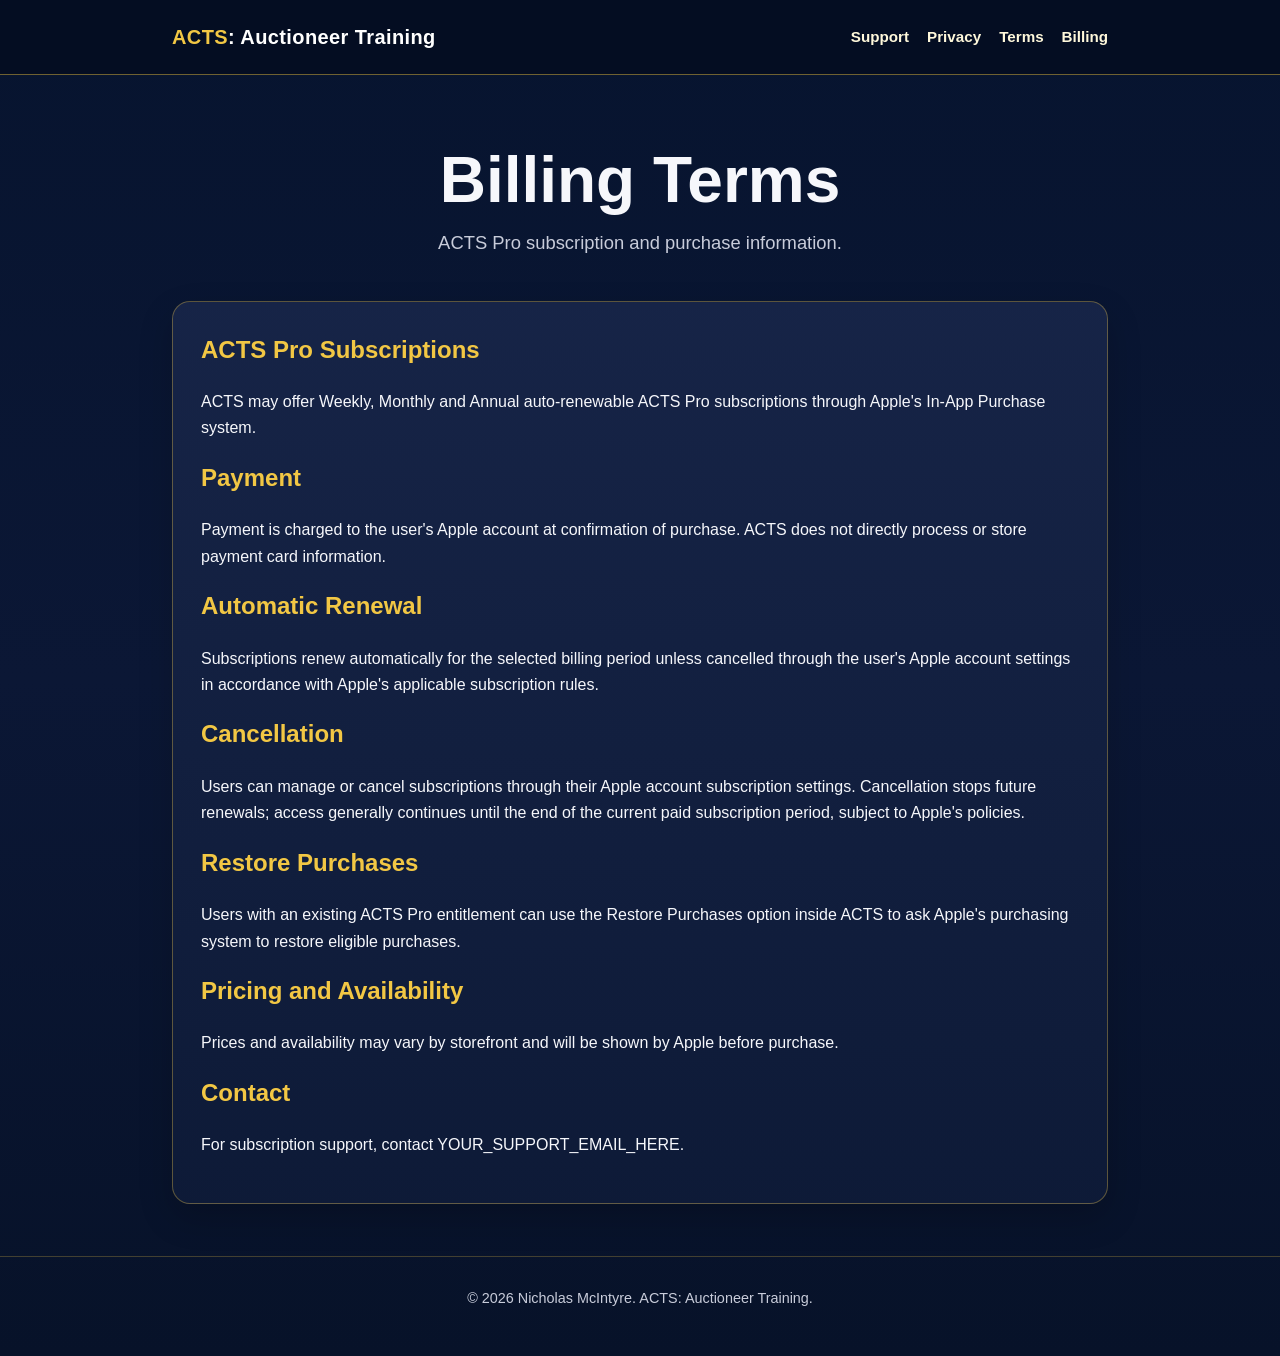
==== billing.html @ 9ac2880b "Add files via upload" ====
<!doctype html>
<html lang="en-AU">
<head>
<meta charset="utf-8">
<meta name="viewport" content="width=device-width,initial-scale=1">
<title>Billing Terms | ACTS: Auctioneer Training</title>
<meta name="description" content="Billing Terms for ACTS: Auctioneer Training.">
<link rel="stylesheet" href="styles.css">
</head>
<body>
<header>
  <div class="wrap">
    <nav>
      <a class="brand" href="index.html"><span>ACTS</span>: Auctioneer Training</a>
      <div class="links">
        <a href="support.html">Support</a>
        <a href="privacy.html">Privacy</a>
        <a href="terms.html">Terms</a>
        <a href="billing.html">Billing</a>
      </div>
    </nav>
  </div>
</header>

<main class="wrap">
<section class="hero">
  <h1>Billing Terms</h1>
  <p>ACTS Pro subscription and purchase information.</p>
</section>

<section class="card">
  <h2>ACTS Pro Subscriptions</h2>
  <p>ACTS may offer Weekly, Monthly and Annual auto-renewable ACTS Pro subscriptions through Apple's In-App Purchase system.</p>

  <h2>Payment</h2>
  <p>Payment is charged to the user's Apple account at confirmation of purchase. ACTS does not directly process or store payment card information.</p>

  <h2>Automatic Renewal</h2>
  <p>Subscriptions renew automatically for the selected billing period unless cancelled through the user's Apple account settings in accordance with Apple's applicable subscription rules.</p>

  <h2>Cancellation</h2>
  <p>Users can manage or cancel subscriptions through their Apple account subscription settings. Cancellation stops future renewals; access generally continues until the end of the current paid subscription period, subject to Apple's policies.</p>

  <h2>Restore Purchases</h2>
  <p>Users with an existing ACTS Pro entitlement can use the Restore Purchases option inside ACTS to ask Apple's purchasing system to restore eligible purchases.</p>

  <h2>Pricing and Availability</h2>
  <p>Prices and availability may vary by storefront and will be shown by Apple before purchase.</p>

  <h2>Contact</h2>
  <p>For subscription support, contact YOUR_SUPPORT_EMAIL_HERE.</p>
</section>

</main>
<footer>
  <div class="wrap">
    <div>© 2026 Nicholas McIntyre. ACTS: Auctioneer Training.</div>
  </div>
</footer>

</body>
</html>
---- styles.css ----
:root{
  --navy:#07142f;
  --navy2:#101f43;
  --gold:#f2c744;
  --gold2:#d79d08;
  --cream:#fff8db;
  --text:#f6f7fb;
  --muted:#c8ccda;
}
*{box-sizing:border-box}
body{
  margin:0;
  font-family:-apple-system,BlinkMacSystemFont,"Segoe UI",Roboto,Arial,sans-serif;
  background:linear-gradient(180deg,var(--navy),#0b1735 50%,#071229);
  color:var(--text);
  line-height:1.65;
}
header{
  border-bottom:1px solid rgba(242,199,68,.45);
  background:rgba(5,14,34,.96);
  position:sticky; top:0; z-index:10;
}
.wrap{max-width:980px;margin:0 auto;padding:0 22px}
nav{
  min-height:74px;display:flex;align-items:center;justify-content:space-between;gap:20px
}
.brand{font-size:1.25rem;font-weight:800;letter-spacing:.02em;color:white;text-decoration:none}
.brand span{color:var(--gold)}
.links{display:flex;gap:18px;flex-wrap:wrap}
.links a{color:var(--cream);text-decoration:none;font-weight:600;font-size:.95rem}
.links a:hover{color:var(--gold)}
.hero{padding:72px 0 42px;text-align:center}
.hero h1{font-size:clamp(2.2rem,6vw,4rem);line-height:1.05;margin:0 0 14px}
.hero p{color:var(--muted);font-size:1.15rem;max-width:700px;margin:0 auto}
.card{
  background:linear-gradient(180deg,rgba(23,37,72,.97),rgba(14,27,56,.97));
  border:1px solid rgba(242,199,68,.34);
  border-radius:18px;
  padding:28px;
  margin:0 0 22px;
  box-shadow:0 14px 34px rgba(0,0,0,.18);
}
h2{color:var(--gold);margin-top:0}
h3{color:#ffe17b}
a{color:#ffe17b}
.meta{color:var(--muted);font-size:.95rem}
.notice{
  border-left:4px solid var(--gold);
  padding:14px 18px;
  background:rgba(242,199,68,.09);
  border-radius:8px;
}
footer{
  margin-top:52px;padding:30px 0 45px;border-top:1px solid rgba(242,199,68,.25);
  color:var(--muted);font-size:.9rem;text-align:center
}
.button{
  display:inline-block;background:linear-gradient(90deg,var(--gold2),#ffe169);
  color:#101010;text-decoration:none;font-weight:800;padding:12px 20px;border-radius:10px
}
ul{padding-left:22px}
@media(max-width:700px){
  nav{align-items:flex-start;flex-direction:column;padding:18px 0}
  .hero{padding-top:48px}
}
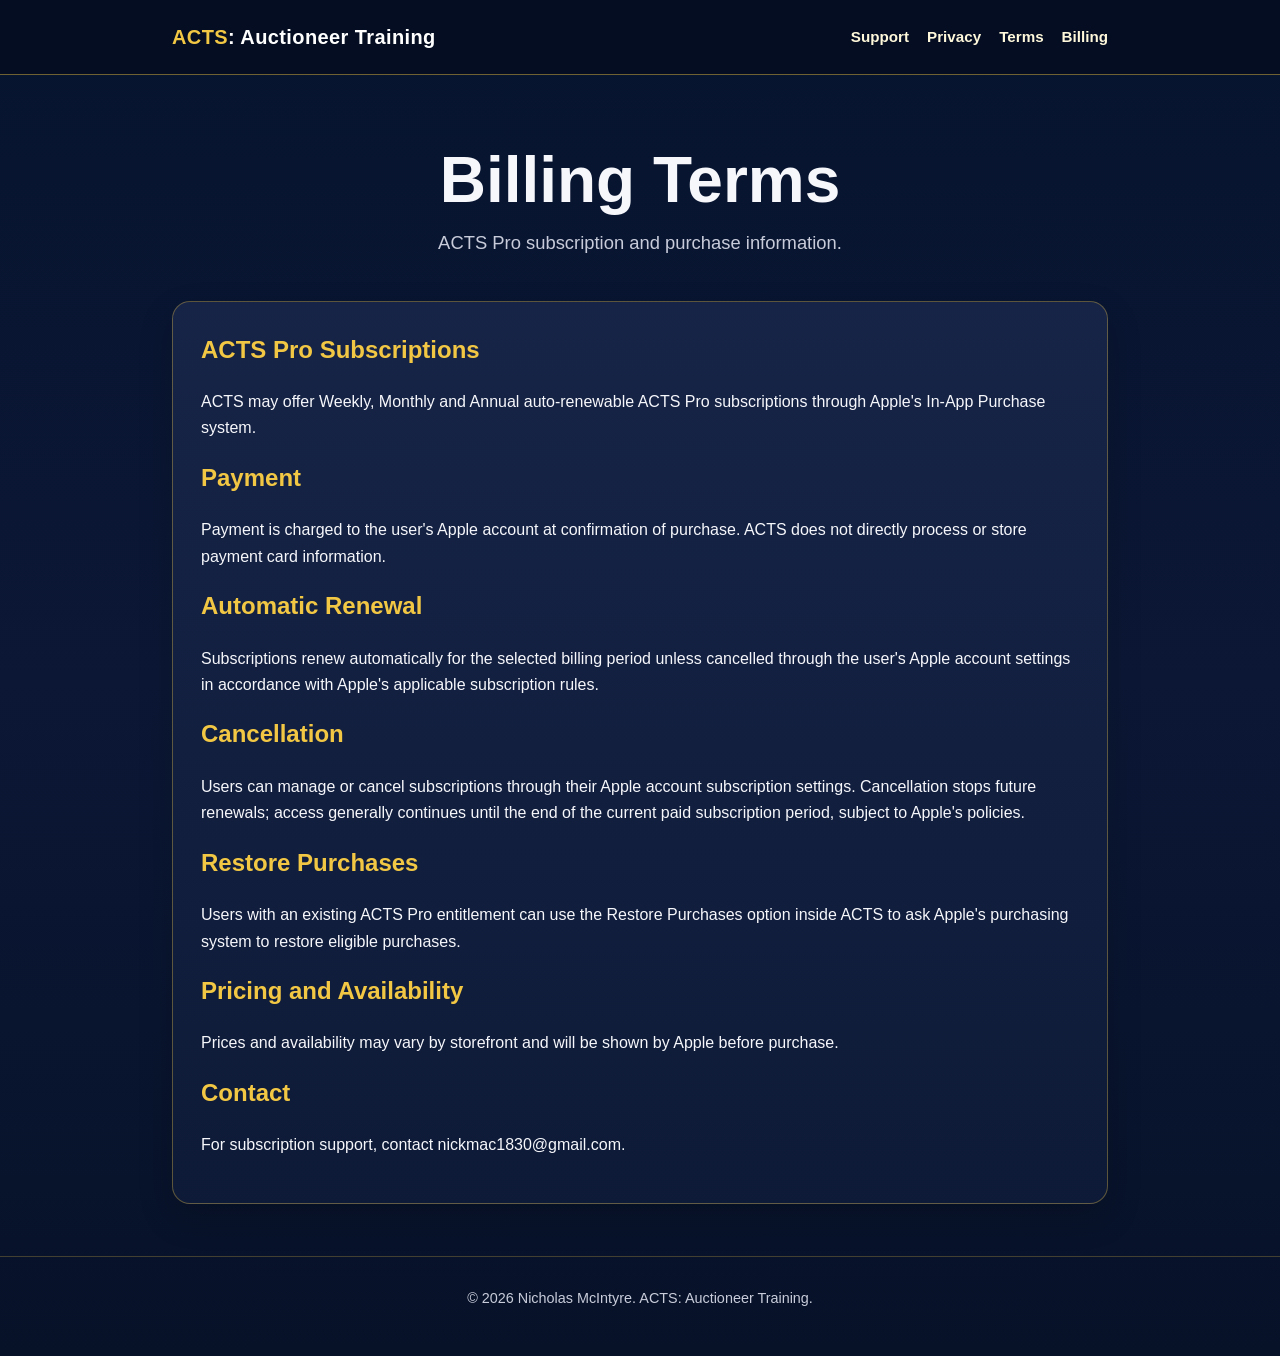
==== commit f3f5c043: "Update billing.html" ====
--- a/billing.html
+++ b/billing.html
@@ -48,7 +48,7 @@
   <p>Prices and availability may vary by storefront and will be shown by Apple before purchase.</p>
 
   <h2>Contact</h2>
-  <p>For subscription support, contact YOUR_SUPPORT_EMAIL_HERE.</p>
+  <p>For subscription support, contact nickmac1830@gmail.com.</p>
 </section>
 
 </main>
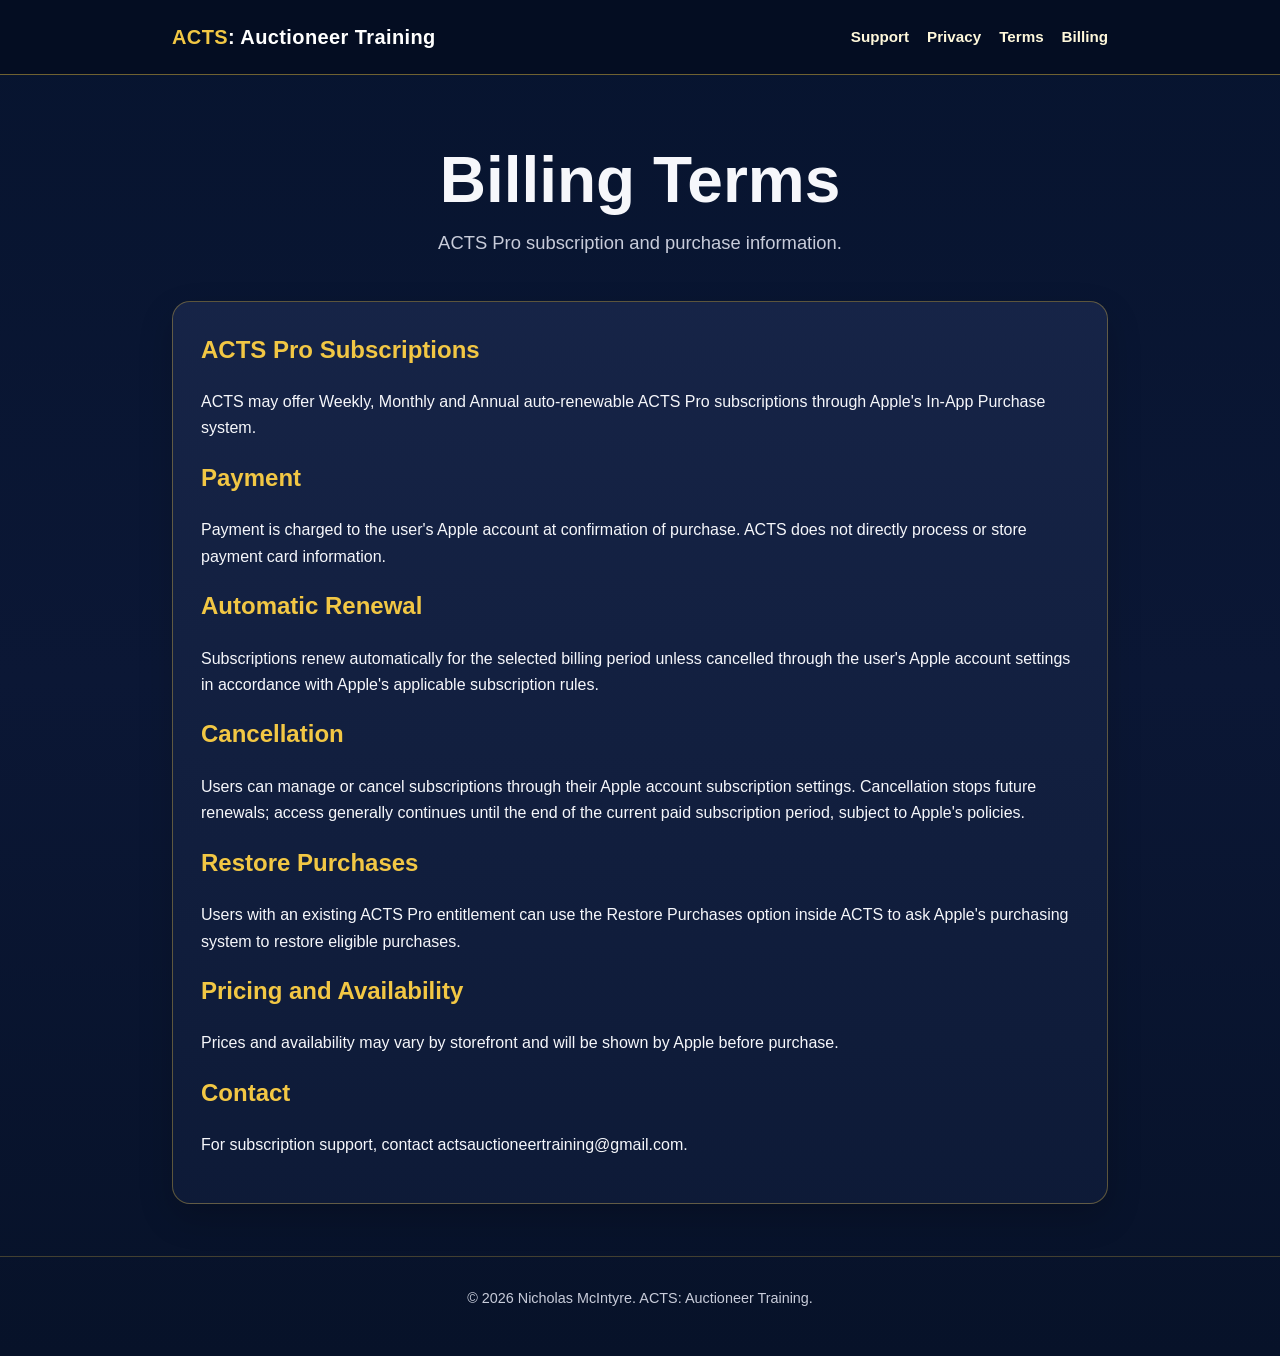
==== commit ae4701c3: "Update billing.html" ====
--- a/billing.html
+++ b/billing.html
@@ -48,7 +48,7 @@
   <p>Prices and availability may vary by storefront and will be shown by Apple before purchase.</p>
 
   <h2>Contact</h2>
-  <p>For subscription support, contact nickmac1830@gmail.com.</p>
+  <p>For subscription support, contact actsauctioneertraining@gmail.com.</p>
 </section>
 
 </main>
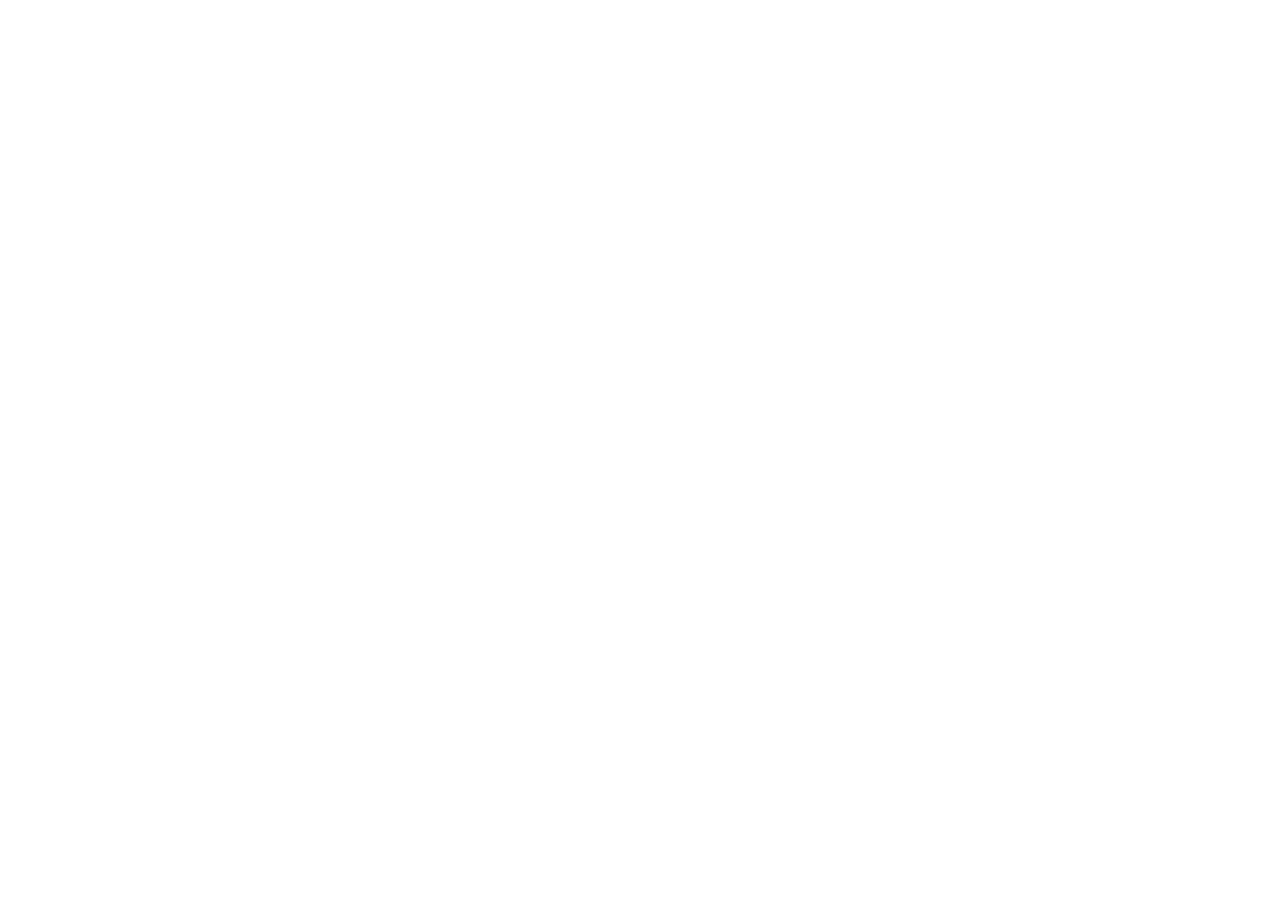
==== commit 34aca52d: "Point legacy ACTS policy URLs to current website and preserve updated fallback text" ====
--- a/billing.html
+++ b/billing.html
@@ -1,62 +1,2 @@
 <!doctype html>
-<html lang="en-AU">
-<head>
-<meta charset="utf-8">
-<meta name="viewport" content="width=device-width,initial-scale=1">
-<title>Billing Terms | ACTS: Auctioneer Training</title>
-<meta name="description" content="Billing Terms for ACTS: Auctioneer Training.">
-<link rel="stylesheet" href="styles.css">
-</head>
-<body>
-<header>
-  <div class="wrap">
-    <nav>
-      <a class="brand" href="index.html"><span>ACTS</span>: Auctioneer Training</a>
-      <div class="links">
-        <a href="support.html">Support</a>
-        <a href="privacy.html">Privacy</a>
-        <a href="terms.html">Terms</a>
-        <a href="billing.html">Billing</a>
-      </div>
-    </nav>
-  </div>
-</header>
-
-<main class="wrap">
-<section class="hero">
-  <h1>Billing Terms</h1>
-  <p>ACTS Pro subscription and purchase information.</p>
-</section>
-
-<section class="card">
-  <h2>ACTS Pro Subscriptions</h2>
-  <p>ACTS may offer Weekly, Monthly and Annual auto-renewable ACTS Pro subscriptions through Apple's In-App Purchase system.</p>
-
-  <h2>Payment</h2>
-  <p>Payment is charged to the user's Apple account at confirmation of purchase. ACTS does not directly process or store payment card information.</p>
-
-  <h2>Automatic Renewal</h2>
-  <p>Subscriptions renew automatically for the selected billing period unless cancelled through the user's Apple account settings in accordance with Apple's applicable subscription rules.</p>
-
-  <h2>Cancellation</h2>
-  <p>Users can manage or cancel subscriptions through their Apple account subscription settings. Cancellation stops future renewals; access generally continues until the end of the current paid subscription period, subject to Apple's policies.</p>
-
-  <h2>Restore Purchases</h2>
-  <p>Users with an existing ACTS Pro entitlement can use the Restore Purchases option inside ACTS to ask Apple's purchasing system to restore eligible purchases.</p>
-
-  <h2>Pricing and Availability</h2>
-  <p>Prices and availability may vary by storefront and will be shown by Apple before purchase.</p>
-
-  <h2>Contact</h2>
-  <p>For subscription support, contact actsauctioneertraining@gmail.com.</p>
-</section>
-
-</main>
-<footer>
-  <div class="wrap">
-    <div>© 2026 Nicholas McIntyre. ACTS: Auctioneer Training.</div>
-  </div>
-</footer>
-
-</body>
-</html>
+<html lang="en-AU"><head><meta charset="utf-8"><meta name="viewport" content="width=device-width,initial-scale=1"><title>Billing Help | ACTS</title><link rel="canonical" href="https://actsauctioneer.com/billing"><meta http-equiv="refresh" content="0; url=https://actsauctioneer.com/billing"><link rel="stylesheet" href="styles.css"></head><body><main class="wrap"><h1>Billing Help</h1><p>This page has moved to <a href="https://actsauctioneer.com/billing">https://actsauctioneer.com/billing</a>.</p><p>Contact: <a href="mailto:actsauctioneertraining@gmail.com">actsauctioneertraining@gmail.com</a></p></main></body></html>
